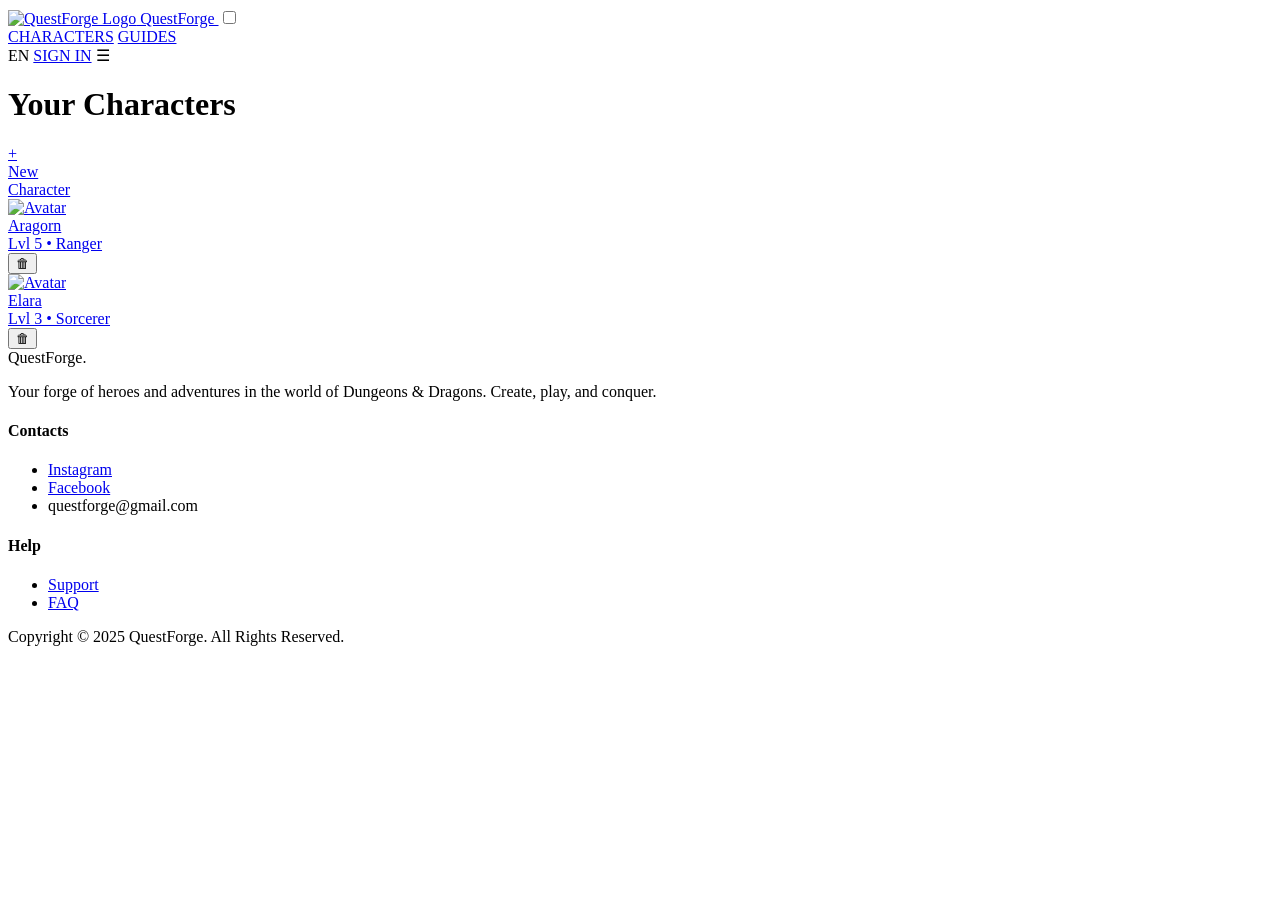
==== questforge/src/main/resources/static/characterspage.html @ 321a2354 "first commit" ====
<!DOCTYPE html>
<html lang="ru">
<head>
    <meta charset="UTF-8">
    <meta name="viewport" content="width=device-width, initial-scale=1.0">
    <title>Your Characters — QuestForge</title>
    <link rel="stylesheet" href="/styles/characters.css">
    <link rel="stylesheet" href="/styles/header.css">
    <link rel="stylesheet" href="/styles/footer.css">
    
</head>
<body>

    <header>
        <div class="container header-content">
            <a href="index.html" class="logo">
                <img src="/img/logo.png" alt="QuestForge Logo">
                QuestForge
            </a>
            
            <input type="checkbox" id="mobile-menu" class="menu-checkbox">
            
            <nav class="nav-links">
                <a href="/characterspage.html">CHARACTERS</a>
                <a href="/guide.html">GUIDES</a>
            </nav>
            
            <div class="header-actions">
                <span class="lang-switch">EN</span>
                <a href="login.html" class="btn btn-primary">SIGN IN</a>
                
                <label for="mobile-menu" class="burger-icon">☰</label>
            </div>
        </div>
    </header>

    <main class="page-content">
        <div class="container">
            <h1 class="page-title">Your Characters</h1>
            
            <div class="characters-grid">
    
                <a href="/charlist.html" class="char-card char-new">
                    <div class="char-avatar">
                        <span class="plus-icon">+</span>
                    </div>
                    <div class="char-name">New<br>Character</div>
                </a>

                <div class="char-card">
                    <a href="/charlist.html" class="char-main-link">
                        <div class="char-avatar">
                            <img src="/img/wizard.png" alt="Avatar">
                        </div>
                        <div class="char-name">Aragorn</div>
                        <div class="char-meta">Lvl 5 • Ranger</div>
                    </a>
                    
                    <div class="char-actions">
                        <button class="action-btn delete-btn" title="Delete">🗑</button>
                    </div>
                </div>

                <div class="char-card">
                    <a href="#" class="char-main-link">
                        <div class="char-avatar">
                            <img src="https://via.placeholder.com/150/EEEEEE/8B1A1A?text=E" alt="Avatar">
                        </div>
                        <div class="char-name">Elara</div>
                        <div class="char-meta">Lvl 3 • Sorcerer</div>
                    </a>
                    
                    <div class="char-actions">
                        <button class="action-btn delete-btn" title="Delete">🗑</button>
                    </div>
                </div>

            </div>
        </div>
    </main>

    <footer>
        <div class="container footer-content">
            
            <div class="footer-block footer-info">
                <div class="footer-logo">QuestForge<span>.</span></div>
                <p>Your forge of heroes and adventures in the world of Dungeons & Dragons. Create, play, and conquer.</p>
                <div class="social-links">
                    
                </div>
            </div>
            
            <div class="footer-block footer-nav">
                <h4>Contacts</h4>
                <ul class="footer-links">
                    <li><a href="#">Instagram</a></li>
                    <li><a href="#">Facebook</a></li>
                    <li><a>questforge@gmail.com</a></li>
                </ul>
                
                
                
            </div>
            
            <div class="footer-block footer-nav">
                <h4>Help</h4>
                <ul class="footer-links">
                    <li><a href="#">Support</a></li>
                    <li><a href="#">FAQ</a></li>
                </ul>
            </div>
            
        </div>
        
        <div class="container footer-copyright">
            <p>Copyright © 2025 QuestForge. All Rights Reserved.</p>
        </div>
    </footer>

</body>
</html>
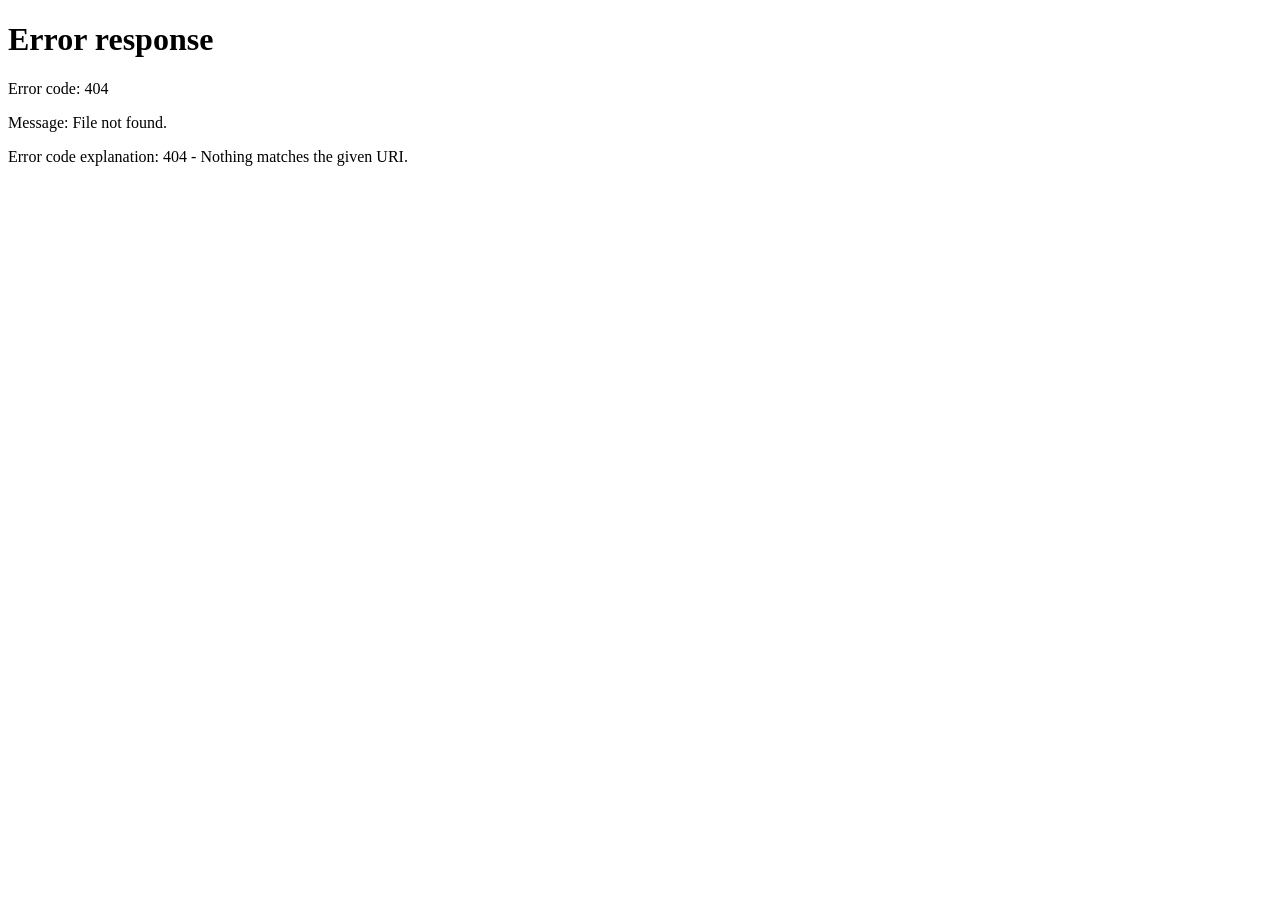
==== commit f3c98001: "Updated project" ====
--- a/questforge/src/main/resources/static/characterspage.html
+++ b/questforge/src/main/resources/static/characterspage.html
@@ -13,7 +13,7 @@
 
     <header>
         <div class="container header-content">
-            <a href="index.html" class="logo">
+            <a href="/" class="logo">
                 <img src="/img/logo.png" alt="QuestForge Logo">
                 QuestForge
             </a>
@@ -21,13 +21,20 @@
             <input type="checkbox" id="mobile-menu" class="menu-checkbox">
             
             <nav class="nav-links">
-                <a href="/characterspage.html">CHARACTERS</a>
-                <a href="/guide.html">GUIDES</a>
+                <a href="/characters">CHARACTERS</a>
+                <a href="/guides">GUIDES</a>
             </nav>
             
             <div class="header-actions">
                 <span class="lang-switch">EN</span>
-                <a href="login.html" class="btn btn-primary">SIGN IN</a>
+
+                <!-- Если не залогинен -->
+                <a href="/login" class="btn btn-primary" id="btn-signin">SIGN IN</a>
+
+                <!-- Если залогинен — скрыто по умолчанию -->
+                <span id="header-username" style="display:none; font-weight:600;"></span>
+                <button class="btn btn-primary" id="btn-signout" 
+                        style="display:none;">SIGN OUT</button>
                 
                 <label for="mobile-menu" class="burger-icon">☰</label>
             </div>
@@ -37,46 +44,82 @@
     <main class="page-content">
         <div class="container">
             <h1 class="page-title">Your Characters</h1>
-            
-            <div class="characters-grid">
-    
-                <a href="/charlist.html" class="char-card char-new">
+            <div class="characters-grid" id="characters-grid">
+                <!-- Карточка "Новый персонаж" -->
+                <div class="char-card char-new" id="btn-new-character">
                     <div class="char-avatar">
                         <span class="plus-icon">+</span>
                     </div>
                     <div class="char-name">New<br>Character</div>
-                </a>
-
-                <div class="char-card">
-                    <a href="/charlist.html" class="char-main-link">
-                        <div class="char-avatar">
-                            <img src="/img/wizard.png" alt="Avatar">
-                        </div>
-                        <div class="char-name">Aragorn</div>
-                        <div class="char-meta">Lvl 5 • Ranger</div>
-                    </a>
-                    
-                    <div class="char-actions">
-                        <button class="action-btn delete-btn" title="Delete">🗑</button>
-                    </div>
-                </div>
-
-                <div class="char-card">
-                    <a href="#" class="char-main-link">
-                        <div class="char-avatar">
-                            <img src="https://via.placeholder.com/150/EEEEEE/8B1A1A?text=E" alt="Avatar">
-                        </div>
-                        <div class="char-name">Elara</div>
-                        <div class="char-meta">Lvl 3 • Sorcerer</div>
-                    </a>
-                    
-                    <div class="char-actions">
-                        <button class="action-btn delete-btn" title="Delete">🗑</button>
-                    </div>
-                </div>
-
-            </div>
-        </div>
+                </div>
+                <!-- Персонажи подгружаются сюда через JS -->
+                <p class="loading-text" id="loading-text"></p>
+            </div>
+        </div>
+
+        <div class="modal-overlay" id="modal-overlay">
+            <div class="modal">
+                <button class="modal-close" id="modal-close">✕</button>
+                <h2>New Character</h2>
+                <div class="modal-field">
+                    <label>Name</label>
+                    <input type="text" id="char-name" placeholder="e.g. Aragorn" maxlength="50">
+                </div>
+                <div class="modal-field">
+                    <label>Race</label>
+                    <select id="char-race">
+                        <option value="">— Select race —</option>
+                        <option>Human</option>
+                        <option>Elf</option>
+                        <option>Dwarf</option>
+                        <option>Halfling</option>
+                        <option>Gnome</option>
+                        <option>Half-Elf</option>
+                        <option>Half-Orc</option>
+                        <option>Tiefling</option>
+                        <option>Dragonborn</option>
+                    </select>
+                </div>
+                <div class="modal-field">
+                    <label>Class</label>
+                    <select id="char-class">
+                        <option value="">— Select class —</option>
+                        <option>Barbarian</option>
+                        <option>Bard</option>
+                        <option>Cleric</option>
+                        <option>Druid</option>
+                        <option>Fighter</option>
+                        <option>Monk</option>
+                        <option>Paladin</option>
+                        <option>Ranger</option>
+                        <option>Rogue</option>
+                        <option>Sorcerer</option>
+                        <option>Warlock</option>
+                        <option>Wizard</option>
+                    </select>
+                </div>
+                <p class="modal-error" id="modal-error" style="display: none;">Please fill in all fields.</p>
+                <button class="modal-submit" id="modal-submit">Create Character</button>
+            </div>
+        </div>
+
+        <!-- ДИАЛОГ ПОДТВЕРЖДЕНИЯ УДАЛЕНИЯ -->
+        <div class="confirm-overlay" id="confirm-overlay">
+            <div class="confirm-box">
+                <p>Delete this character?</p>
+                <span>This action cannot be undone.</span>
+                <div class="confirm-buttons">
+                    <button class="confirm-cancel" id="confirm-cancel">Cancel</button>
+                    <button class="confirm-delete" id="confirm-delete">Delete</button>
+                </div>
+            </div>
+        </div>
+
+        <!-- УВЕДОМЛЕНИЕ -->
+        <div class="toast" id="toast"></div>
+
+
+
     </main>
 
     <footer>
@@ -117,5 +160,215 @@
         </div>
     </footer>
 
+
+    <script>
+        const grid = document.getElementById('characters-grid');
+        const loadingText = document.getElementById('loading-text');
+
+        // --- Toast уведомления ---
+        function showToast(message, type = 'success') {
+            const toast = document.getElementById('toast');
+            toast.textContent = message;
+            toast.className = `toast ${type} show`;
+            setTimeout(() => { toast.className = 'toast'; }, 3000);
+        }
+
+        // --- Создать HTML карточки персонажа ---
+        function createCharCard(char) {
+            const card = document.createElement('div');
+            card.className = 'char-card';
+            card.dataset.id = char.idCharacter;
+            card.innerHTML = `
+                <a href="/characters/${char.idCharacter}" class="char-main-link">
+                    <div class="char-avatar">
+                        <img src="/img/wizard.png" alt="Avatar">
+                    </div>
+                    <div class="char-name">${char.name}</div>
+                    <div class="char-meta">${char.race} • ${char.characterClass}</div>
+                </a>
+                <div class="char-actions">
+                    <button class="action-btn delete-btn" title="Delete">🗑</button>
+                </div>
+            `;
+            // Кнопка удаления
+            card.querySelector('.delete-btn').addEventListener('click', () => {
+                console.log('delete btn clicked, id:', char.idCharacter);
+                openConfirm(char.idCharacter, char.name);
+            });
+            return card;
+        }
+
+        // --- Загрузить персонажей с бэкенда ---
+        async function loadCharacters() {
+    const token = localStorage.getItem('token');
+    if (!token) {
+        window.location.href = '/login';
+        return;
+    }
+
+    try {
+        const res = await fetch('/api/characters', {
+            headers: { 'Authorization': 'Bearer ' + token }
+        });
+
+        if (res.status === 401 || res.status === 403) {
+            window.location.href = '/login';
+            return;
+        }
+
+        if (!res.ok) throw new Error('Failed to load');
+        const characters = await res.json();
+
+        loadingText.remove();
+
+        if (characters.length === 0) {
+            const empty = document.createElement('p');
+            empty.className = 'loading-text';
+            empty.textContent = '';
+            grid.appendChild(empty);
+            return;
+        }
+
+        characters.forEach(char => {
+            grid.appendChild(createCharCard(char));
+        });
+
+    } catch (e) {
+        loadingText.textContent = 'Failed to load characters.';
+    }
+}
+
+        // --- Модальное окно ---
+        const modalOverlay = document.getElementById('modal-overlay');
+        const modalError = document.getElementById('modal-error');
+
+        document.getElementById('btn-new-character').addEventListener('click', () => {
+            modalOverlay.classList.add('active');
+            document.getElementById('char-name').focus();
+        });
+
+        document.getElementById('modal-close').addEventListener('click', closeModal);
+        modalOverlay.addEventListener('click', (e) => {
+            if (e.target === modalOverlay) closeModal();
+        });
+
+        function closeModal() {
+            modalOverlay.classList.remove('active');
+            document.getElementById('char-name').value = '';
+            document.getElementById('char-race').value = '';
+            document.getElementById('char-class').value = '';
+            modalError.style.display = 'none';
+        }
+
+        // --- Создать персонажа ---
+        document.getElementById('modal-submit').addEventListener('click', async () => {
+            const name  = document.getElementById('char-name').value.trim();
+            const race  = document.getElementById('char-race').value;
+            const cls   = document.getElementById('char-class').value;
+
+            if (!name || !race || !cls) {
+                modalError.style.display = 'block';
+                return;
+            }
+
+            modalError.style.display = 'none';
+            const btn = document.getElementById('modal-submit');
+            btn.disabled = true;
+            btn.textContent = 'Creating...';
+
+            try {
+                const res = await fetch('/api/characters', {
+                    method: 'POST',
+                    headers: { 
+                        'Content-Type': 'application/json',
+                        'Authorization': 'Bearer ' + localStorage.getItem('token')
+                    },
+                    body: JSON.stringify({ name, race, class: cls })
+                });
+
+                if (!res.ok) throw new Error();
+                const newChar = await res.json();
+
+                closeModal();
+                showToast('Character created!');
+                // Переходим сразу на лист персонажа
+                console.log('New char response:', newChar); // посмотрим что возвращает бэкенд
+                window.location.href = `/characters/${newChar.idCharacter}`;
+
+            } catch (e) {
+                showToast('Something went wrong.', 'error');
+            } finally {
+                btn.disabled = false;
+                btn.textContent = 'Create Character';
+            }
+        });
+
+        // --- Подтверждение удаления ---
+        let deleteTargetId = null;
+
+        function openConfirm(id, name) {
+            console.log('openConfirm called, id:', id);
+            deleteTargetId = id;
+            document.getElementById('confirm-overlay').classList.add('active');
+        }
+
+        document.getElementById('confirm-cancel').addEventListener('click', () => {
+            document.getElementById('confirm-overlay').classList.remove('active');
+            deleteTargetId = null;
+        });
+
+        document.getElementById('confirm-delete').addEventListener('click', async () => {
+            if (!deleteTargetId) return;
+            document.getElementById('confirm-overlay').classList.remove('active');
+
+            try {
+                const res = await fetch(`/api/characters/${deleteTargetId}`, {
+                    method: 'DELETE',
+                    headers: { 'Authorization': 'Bearer ' + localStorage.getItem('token') }
+                });
+
+                if (res.status === 204) {
+                    // Убираем карточку из DOM
+                    const card = grid.querySelector(`[data-id="${deleteTargetId}"]`);
+                    if (card) card.remove();
+                    showToast('Character deleted.');
+                } else {
+                    throw new Error();
+                }
+            } catch (e) {
+                showToast('Failed to delete.', 'error');
+            }
+
+            deleteTargetId = null;
+        });
+
+        // --- Запуск ---
+        loadCharacters();
+
+        // Проверяем токен и меняем шапку
+        const token    = localStorage.getItem('token');
+        const userName = localStorage.getItem('userName');
+
+        if (token && userName) {
+            document.getElementById('btn-signin').style.display    = 'none';
+            document.getElementById('header-username').style.display = 'inline';
+            document.getElementById('btn-signout').style.display   = 'inline-block';
+            document.getElementById('header-username').textContent = userName;
+        }
+
+        document.getElementById('btn-signout').addEventListener('click', async () => {
+            try {
+                await fetch('/api/auth/logout', {
+                    method: 'POST',
+                    headers: { 'Authorization': 'Bearer ' + token }
+                });
+            } catch (e) {}
+            
+            localStorage.removeItem('token');
+            localStorage.removeItem('userName');
+            localStorage.removeItem('role');
+            window.location.href = '/';
+        });
+    </script>
 </body>
 </html>
